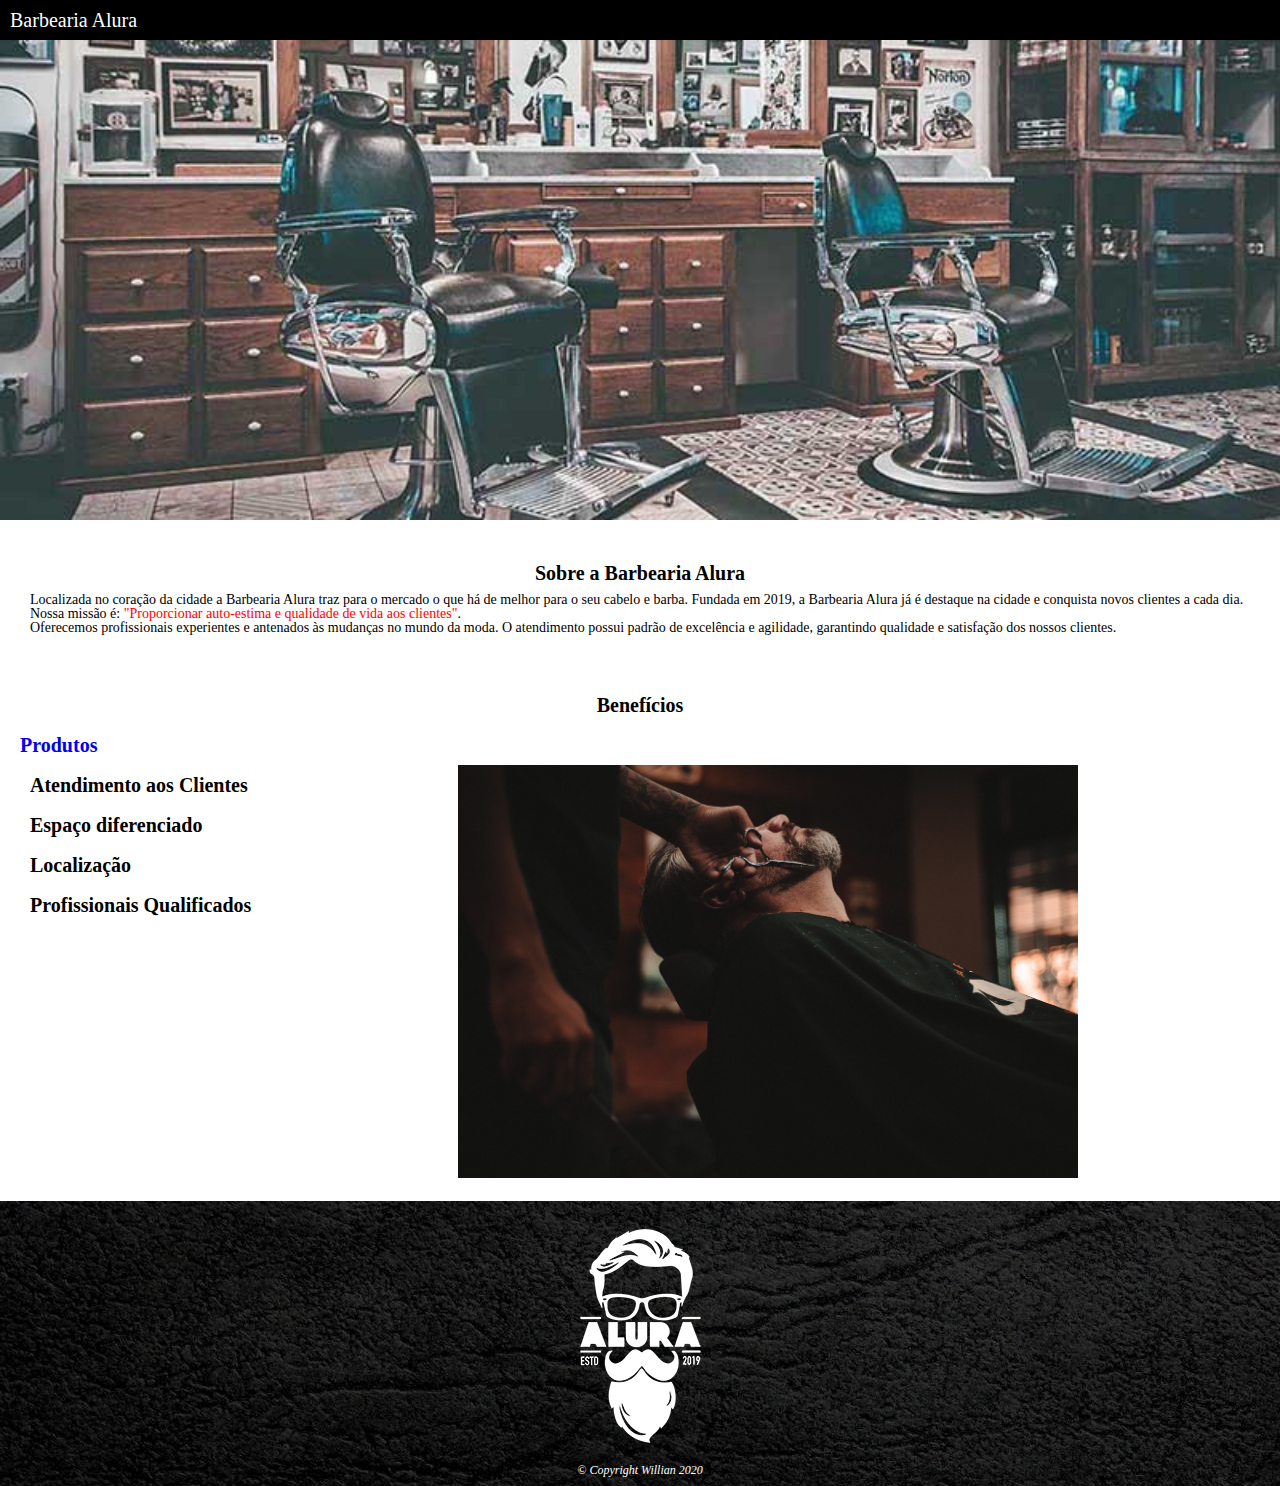
==== index.html @ 942c0c39 "Adicionando pagina do formulario" ====
<!DOCTYPE html>
<html lang="pt-br">

<head>
	<meta charset="UTF-8">
	<title>Barbearia Alura</title>
	<link rel="stylesheet" href="reset.css">
	<link rel="stylesheet" href="style-home.css">
</head>

<body>
	<header>
		<h1 class="titulo-principal">Barbearia Alura</h1>
	</header>
	<img id="banner" src="banner.jpg">
	<main>


		<div class="principal">
			<h2 class="titulo-centralizado">Sobre a Barbearia Alura</h2>

			<p>Localizada no coração da cidade a <strong>Barbearia Alura</strong> traz para o mercado o que há de melhor
				para o seu cabelo e barba. Fundada em 2019, a Barbearia Alura já é destaque na cidade e conquista novos
				clientes a cada dia.</p>

			<p id="missao"><em>Nossa missão é: <strong>"Proporcionar auto-estima e qualidade de vida aos
						clientes"</strong>.</em></p>

			<p>Oferecemos profissionais experientes e antenados às mudanças no mundo da moda. O atendimento possui
				padrão de
				excelência e agilidade, garantindo qualidade e satisfação dos nossos clientes.</p>
		</div>


		<div class="beneficios">
			<h3 class="titulo-centralizado">Benefícios</h3>
			<p class="produtos"><a href="produtos.html">Produtos</a></p>
			<ul>
				<li class="itens">Atendimento aos Clientes</li>
				<li class="itens">Espaço diferenciado</li>
				<li class="itens">Localização</li>
				<li class="itens">Profissionais Qualificados</li>
			</ul>

			<img src="beneficios.jpg" class="imagembeneficios">
		</div>

	</main>

	<footer>

		<img src="logo-branco.png">
		<p class="copyright"> &copy; Copyright Willian 2020</p>




	</footer>

</body>

</html>
---- style-home.css ----
header {
	background: #000000;
}

#banner {
	width: 100%;
}

.principal {
	padding: 30px;
	margin: 0;
}

.titulo-principal {
	color: #FFFFFF;
	padding: 10px 10px;
	font-size: 20px;
}

.titulo-centralizado {
	text-align: center;
	font-size: 20px;
	font-weight: bold;
	padding: 10px 0;
}

p {
	text-align: left;
	font-size: 14px;
}

#missao {
	font-size: 14px
}

em strong {
	color: #FF0000;
}

.itens {
	font-weight: bold;
	font-size: 20px;
	padding: 10px;
}

.beneficios {
	background: #FFFFFF;
	padding: 20px;
}

.produtos a:hover {
	color: #000000;
}

.produtos {
	font-size: 20px;
	font-weight: bold;
	text-align: left;
	padding: 10px 0;
}

.produtos a {
	text-decoration: none;
}

ul {
	display: inline-block;
	vertical-align: top;
	width: 20%;
	margin-right: 15%;
}

.imagembeneficios {
	background: #CCCCCC;
	width: 50%;
	
	
}

footer {
	padding: 10px;
	text-align: center;
	background: url("bg.jpg");
}

.copyright {
	color: #FFFFFF;
	text-align: center;
	font-size: 12px;
	font-style: italic;
}
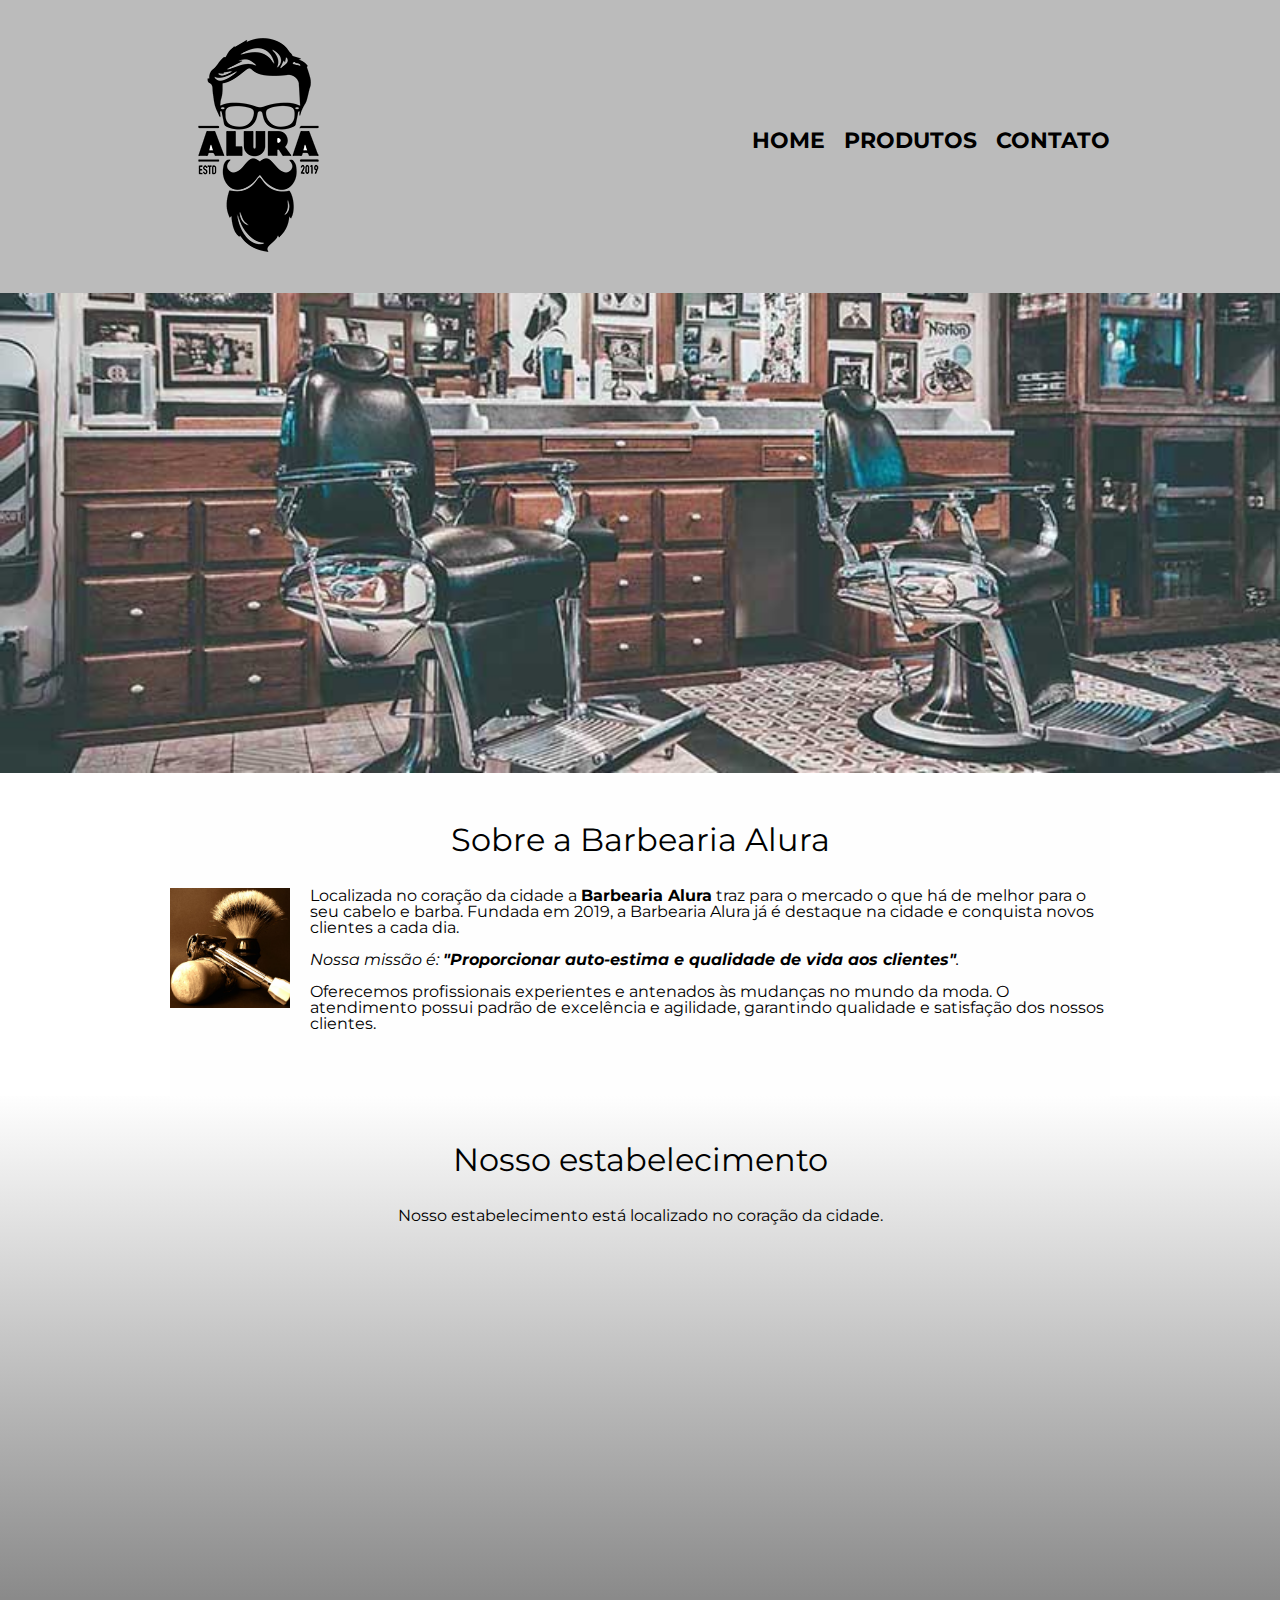
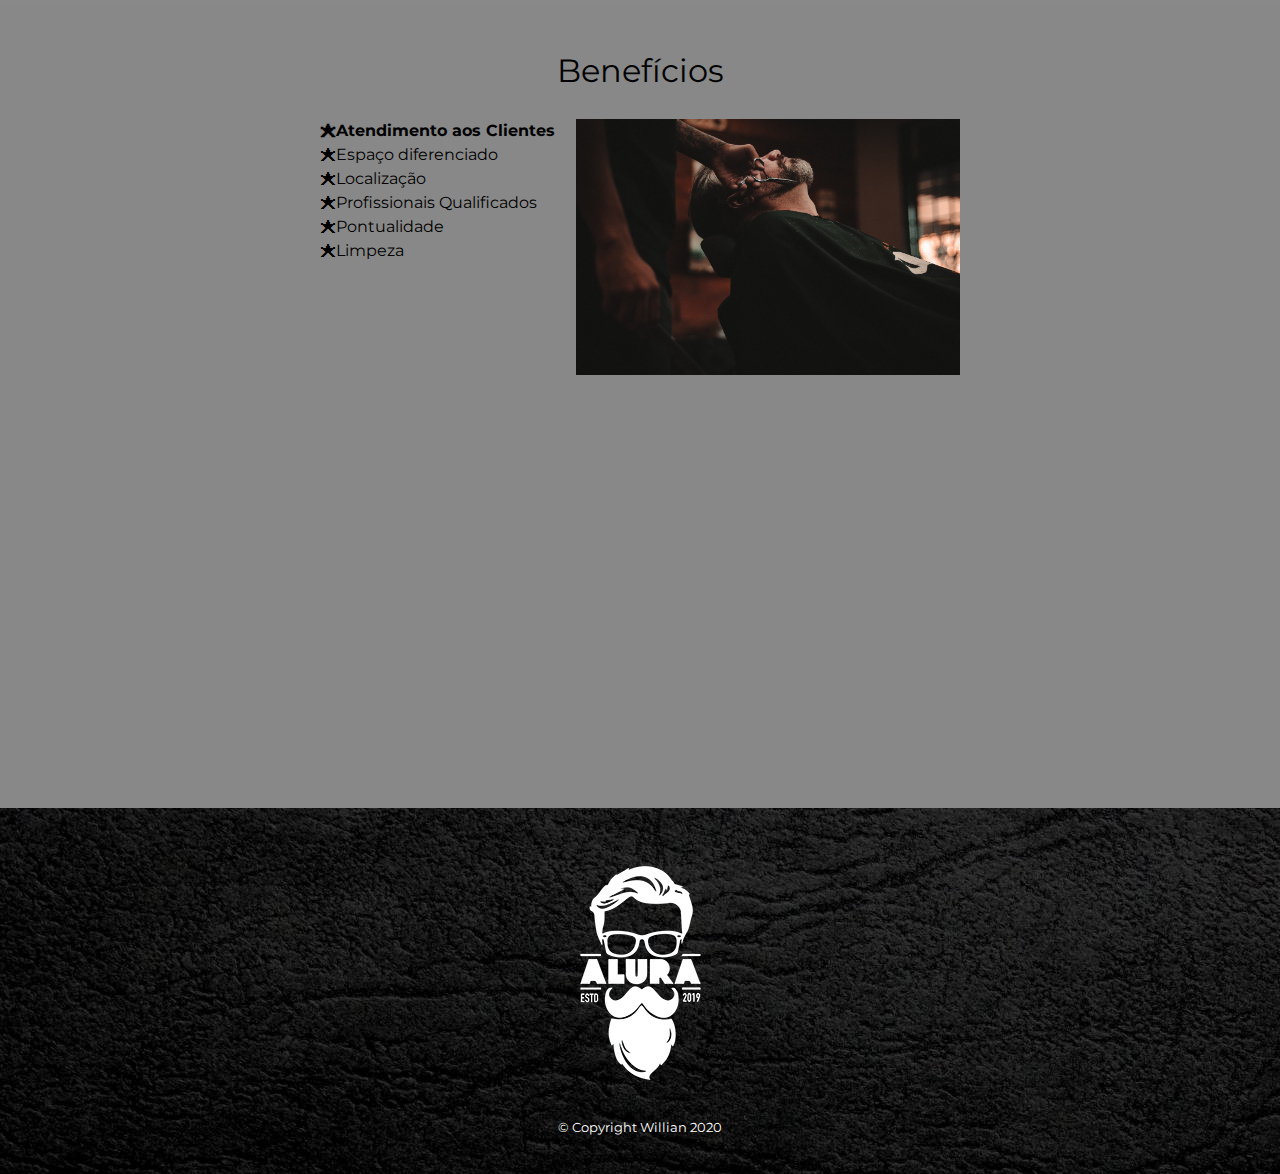
==== commit e8f81990: "Estilizando index" ====
--- a/index.html
+++ b/index.html
@@ -5,19 +5,37 @@
 	<meta charset="UTF-8">
 	<title>Barbearia Alura</title>
 	<link rel="stylesheet" href="reset.css">
-	<link rel="stylesheet" href="style-home.css">
+	<link rel="stylesheet" href="style.css">
+	<link href="https://fonts.googleapis.com/css2?family=Montserrat:wght@100;400&display=swap" rel="stylesheet">
 </head>
 
 <body>
+
 	<header>
-		<h1 class="titulo-principal">Barbearia Alura</h1>
+		<div class="caixa">
+			<h1><img src="logo.png" alt="Logo Barbearia Alura"></h1>
+
+			<nav>
+				<ul>
+					<li><a href="index.html">Home</a></li>
+					<li><a href="produtos.html">Produtos</a></li>
+					<li><a href="contato.html">Contato</a></li>
+				</ul>
+			</nav>
+		</div>
 	</header>
-	<img id="banner" src="banner.jpg">
+
+	<img class="banner" src="banner.jpg">
+
+
 	<main>
 
 
-		<div class="principal">
-			<h2 class="titulo-centralizado">Sobre a Barbearia Alura</h2>
+		<section class="principal">
+
+			<h2 class="titulo-principal">Sobre a Barbearia Alura</h2>
+
+			<img class="utensilios" src="utensilios.jpg" alt="Utensilios de uma barbeiro">
 
 			<p>Localizada no coração da cidade a <strong>Barbearia Alura</strong> traz para o mercado o que há de melhor
 				para o seu cabelo e barba. Fundada em 2019, a Barbearia Alura já é destaque na cidade e conquista novos
@@ -29,21 +47,43 @@
 			<p>Oferecemos profissionais experientes e antenados às mudanças no mundo da moda. O atendimento possui
 				padrão de
 				excelência e agilidade, garantindo qualidade e satisfação dos nossos clientes.</p>
-		</div>
+		</section>
+
+		<section class="mapa">
+			<h3 class="titulo-principal"> Nosso estabelecimento</h3>
+			<p>Nosso estabelecimento está localizado no coração da cidade. </p>
+
+			<div class="mapa-conteudo">
+			<iframe src="https://www.google.com/maps/embed?pb=!1m18!1m12!1m3!1d3656.448598130898!2d-46.
+				634653385383224!3d-23.588239368469686!2m3!1f0!2f0!3f0!3m2!1i1024!2i768!4f13.1!3m3!1m2!1s0x94
+				ce5a2b2ed7f3a1%3A0xab35da2f5ca62674!2sCaelum%20-%20Escola%20de%20Tecnologia!5e0!3m2!1spt-BR!
+				2sbr!4v1588517442299!5m2!1spt-BR!2sbr" width="100%" height="300" frameborder="0" style="border:0;"
+				allowfullscreen="" aria-hidden="false" tabindex="0"></iframe>
+			</div>
+			</section>
 
 
-		<div class="beneficios">
-			<h3 class="titulo-centralizado">Benefícios</h3>
-			<p class="produtos"><a href="produtos.html">Produtos</a></p>
-			<ul>
-				<li class="itens">Atendimento aos Clientes</li>
-				<li class="itens">Espaço diferenciado</li>
-				<li class="itens">Localização</li>
-				<li class="itens">Profissionais Qualificados</li>
-			</ul>
+		<section class="beneficios">
+			<h3 class="titulo-principal">Benefícios</h3>
+			<div class="conteudo-beneficios">
 
-			<img src="beneficios.jpg" class="imagembeneficios">
-		</div>
+				<ul class="lista-beneficios">
+					<li class="itens">Atendimento aos Clientes</li>
+					<li class="itens">Espaço diferenciado</li>
+					<li class="itens">Localização</li>
+					<li class="itens">Profissionais Qualificados</li>
+					<li class="itens">Pontualidade</li>
+					<li class="itens">Limpeza</li>
+				</ul><img src="beneficios.jpg" class="imagem-beneficios">
+			</div>
+
+			<div class="video">
+				<iframe width="560" height="315" src="https://www.youtube.com/embed/wcVVXUV0YUY" frameborder="0"
+					allow="accelerometer; autoplay; encrypted-media; gyroscope; picture-in-picture"
+					allowfullscreen></iframe>
+
+			</div>
+		</section>
 
 	</main>
 
--- a/style.css
+++ b/style.css
@@ -0,0 +1,247 @@
+body {
+	font-family: 'Montserrat', sans-serif;
+}
+
+header {
+	background: #BBBBBB;
+	padding: 20px 0;
+}
+
+main {
+	
+}
+
+form {
+	margin: 40px 0;
+}
+
+form label, form legend {
+	display: block;
+	font-size: 20px;
+	margin: 0 0 10px;
+}
+
+.input-padrao {
+	display: block;
+	margin: 0 0 20px;
+	padding: 10px 25px;
+	width: 50%;
+}
+
+.checkbox {
+	margin: 20px 0;
+}
+
+.caixa {
+	position: relative;
+	width: 940px;
+	margin: 0 auto;
+}
+
+nav {
+	position: absolute;
+	top: 110px;
+	right: 0;
+}
+
+nav li {
+	display: inline;
+	margin: 0 0 0 15px;
+}
+
+nav a {
+	text-transform: uppercase;
+	color: #000000;
+	font-weight: bold;
+	font-size: 22px;
+	text-decoration: none;
+}
+
+nav a:hover {
+	color: #c78c19;
+	text-decoration: underline;
+}
+
+.produtos {
+	width: 940px;
+	margin: 0 auto;
+	padding: 50px 0;
+}
+
+.produtos li:hover {
+	border-color: #c78c19;
+	background: grey;
+	transform: scale(1.2);
+}
+
+.produtos li:active {
+	border-color: #088c19;
+}
+
+.produtos li:hover h2 {
+	font-size: 34px;
+}
+
+.produtos li {
+	display: inline-block;
+	text-align: center;
+	width: 30%;
+	vertical-align: top;
+	margin: 0 1.5%;
+	padding: 30px 20px;
+	box-sizing: border-box;
+	border: 2px solid #000000;
+	border-radius: 10px;
+	transition: 1s all;
+	cursor: pointer;
+}
+
+.produtos h2 {
+	font-size: 30px;
+	font-weight: bold;
+}
+
+.produto-descricao {
+	font-size: 18px;
+}
+
+.produto-preco {
+	font-size: 22px;
+	font-weight: bold;
+	margin-top: 10px;
+}
+
+footer {
+	text-align: center;
+	background: url("bg.jpg");
+	padding: 40px 0;
+}
+
+.copyright {
+	color: white;
+	font-size: 13px;
+	margin-top: 20px;
+}
+
+.enviar {
+	width: 40%;
+	padding: 15px 0;
+	background: orange;
+	color: white;
+	font-weight: bold;
+	font-size: 18px;
+	border: none;
+	border-radius: 5px;
+	transition: 1s all;
+	cursor: pointer;
+}
+
+.enviar:hover {
+	background: darkorange;
+	transform: scale(1.2);
+}
+
+table {
+	margin: 20px 40px;
+}
+
+thead {
+	background: #555555;
+	color: white;
+	font-weight: bold;
+}
+
+th, td {
+	border: 1px solid #000000;
+	padding: 8px 15px;
+}
+
+/*CSS da página inicial*/
+
+.banner {
+	width: 100%;
+}
+
+.titulo-principal {
+	text-align: center;
+	font-size: 2em;
+	margin: 0 0 1em;
+	clear: left;
+}
+
+.principal{
+	padding: 3em 0;
+	background: #fefefe;
+	width: 940px;
+	margin: 0 auto;
+}
+
+.principal p {
+	margin: 0 0 1em;
+	
+}
+
+.principal strong {
+	font-weight: bold;
+}
+
+.principal em {
+	font-style: italic;
+}
+
+.utensilios {
+	width: 120px;
+	float: left;
+	margin: 0 20px 20px 0;
+}
+
+.mapa {
+	padding: 3em 0;
+	background: linear-gradient(#fefefe, #888888);
+	
+}
+.mapa-conteudo{
+	width: 940px;
+	margin: 0 auto;
+}
+
+.mapa p {
+	margin: 0 0 2em;
+	text-align: center;
+}
+
+.beneficios {
+	padding: 3em 0;
+	background: #888888;
+}
+
+.conteudo-beneficios {
+	width: 640px;
+	margin: 0 auto;
+}
+
+.lista-beneficios {
+	width: 40%;
+	display: inline-block;
+	vertical-align: top;
+}
+
+.itens{
+	line-height: 1.5;
+}
+
+.itens:before{
+	content: "🟊";
+}
+.itens:first-child{
+	font-weight: bold;
+}
+
+.imagem-beneficios {
+	width: 60%;
+}
+
+.video {
+	width: 560px;
+	margin: 2em auto;
+}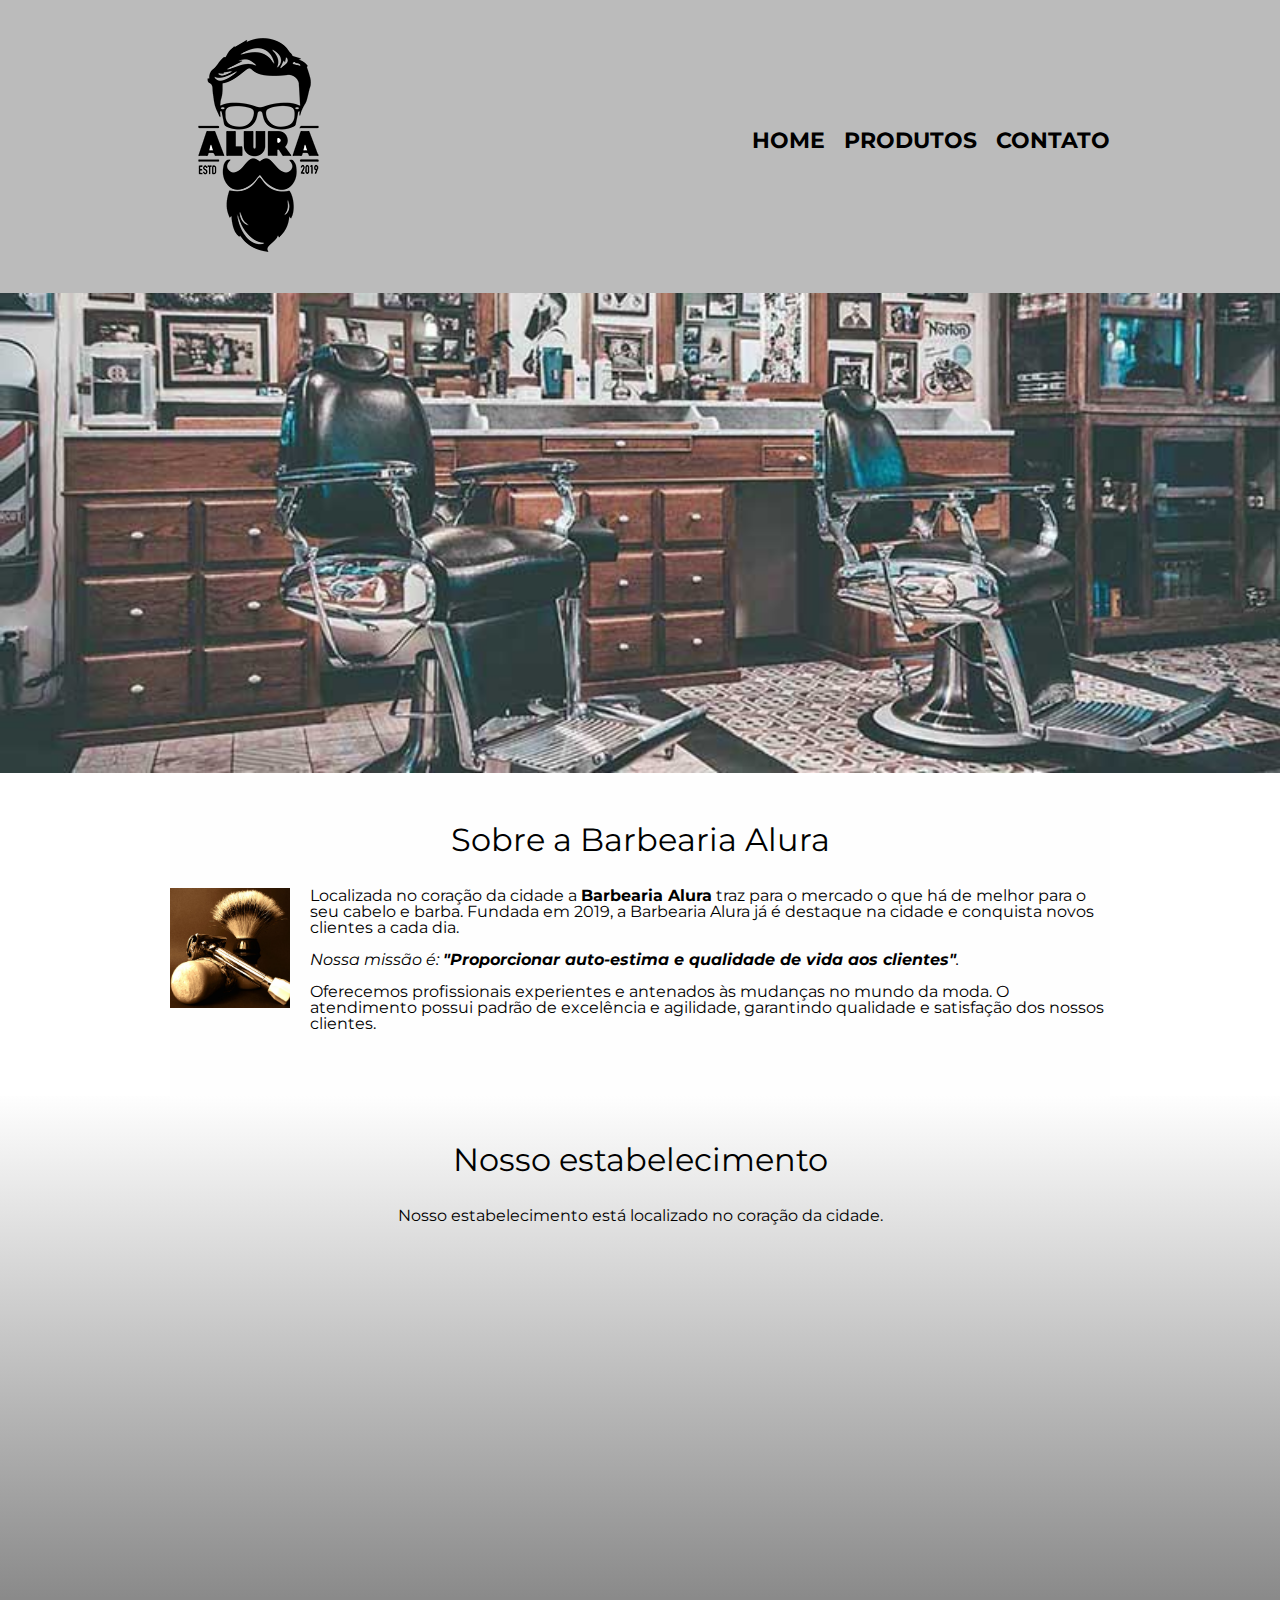
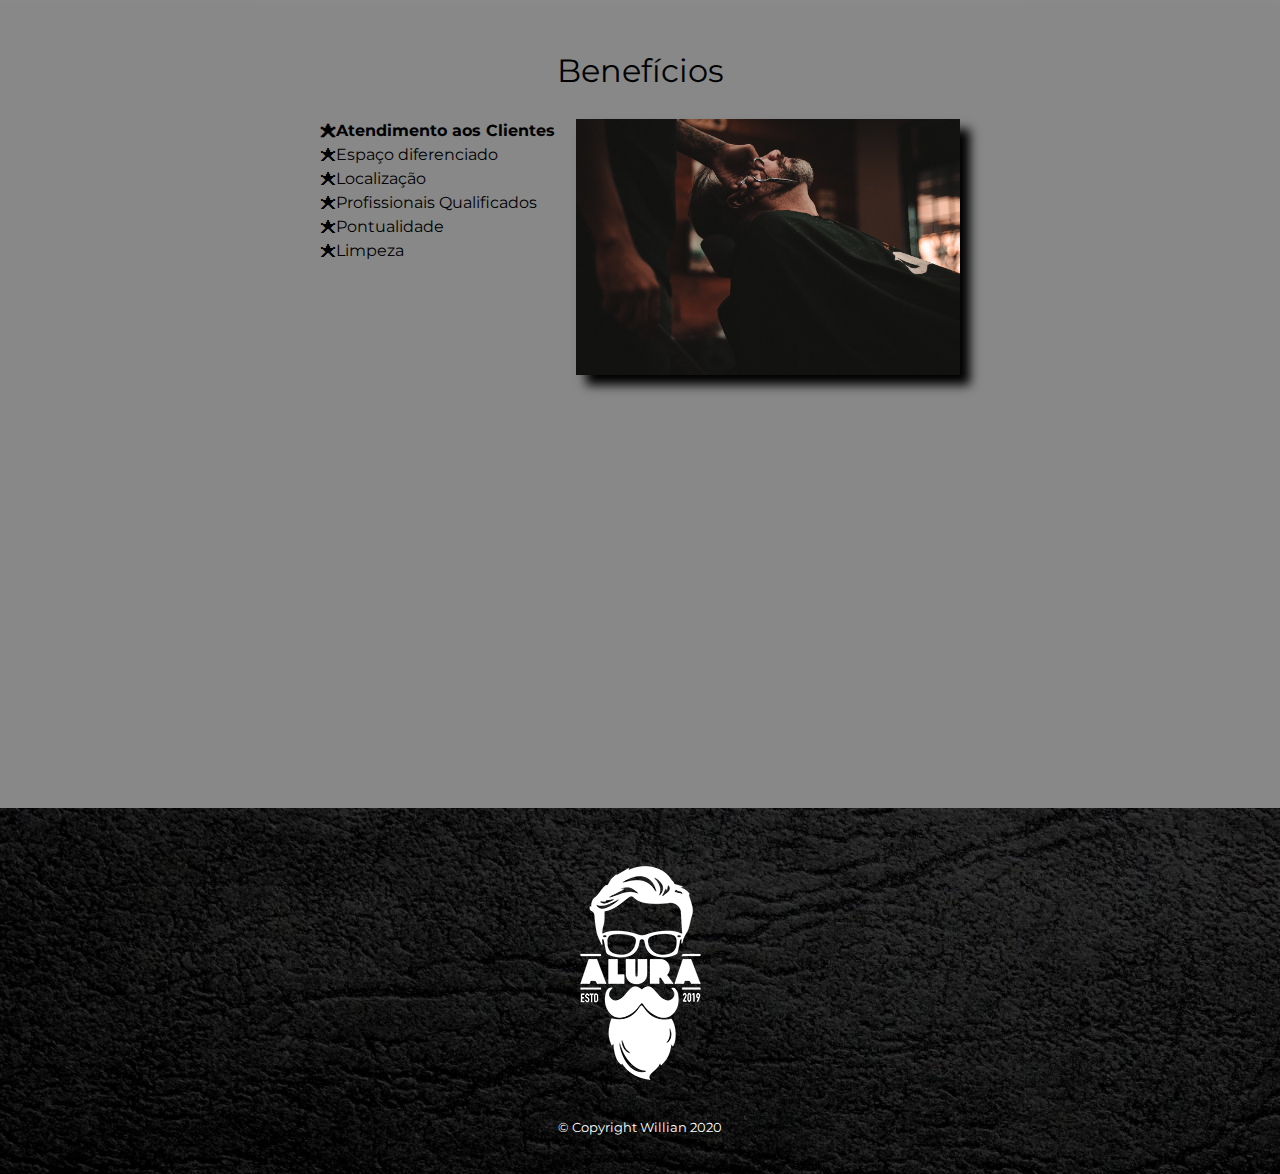
==== commit f316d3da: "Deixando o site responsivel" ====
--- a/index.html
+++ b/index.html
@@ -3,6 +3,7 @@
 
 <head>
 	<meta charset="UTF-8">
+	<meta name="viewport" content="width=device-width">
 	<title>Barbearia Alura</title>
 	<link rel="stylesheet" href="reset.css">
 	<link rel="stylesheet" href="style.css">
@@ -78,7 +79,7 @@
 			</div>
 
 			<div class="video">
-				<iframe width="560" height="315" src="https://www.youtube.com/embed/wcVVXUV0YUY" frameborder="0"
+				<iframe width="100%" height="315" src="https://www.youtube.com/embed/wcVVXUV0YUY" frameborder="0"
 					allow="accelerometer; autoplay; encrypted-media; gyroscope; picture-in-picture"
 					allowfullscreen></iframe>
 
--- a/style.css
+++ b/style.css
@@ -5,10 +5,6 @@
 header {
 	background: #BBBBBB;
 	padding: 20px 0;
-}
-
-main {
-	
 }
 
 form {
@@ -71,11 +67,6 @@
 .produtos li:hover {
 	border-color: #c78c19;
 	background: grey;
-	transform: scale(1.2);
-}
-
-.produtos li:active {
-	border-color: #088c19;
 }
 
 .produtos li:hover h2 {
@@ -169,7 +160,7 @@
 	clear: left;
 }
 
-.principal{
+.principal {
 	padding: 3em 0;
 	background: #fefefe;
 	width: 940px;
@@ -178,7 +169,6 @@
 
 .principal p {
 	margin: 0 0 1em;
-	
 }
 
 .principal strong {
@@ -198,9 +188,9 @@
 .mapa {
 	padding: 3em 0;
 	background: linear-gradient(#fefefe, #888888);
-	
-}
-.mapa-conteudo{
+}
+
+.mapa-conteudo {
 	width: 940px;
 	margin: 0 auto;
 }
@@ -226,22 +216,71 @@
 	vertical-align: top;
 }
 
-.itens{
+.itens {
 	line-height: 1.5;
 }
 
-.itens:before{
+.itens:before {
 	content: "🟊";
 }
-.itens:first-child{
+
+.itens:first-child {
 	font-weight: bold;
 }
 
 .imagem-beneficios {
 	width: 60%;
+	opacity: 1;
+	transition: 400ms;
+	box-shadow: 10px 10px 10px 0 #000000;
+}
+
+.imagem-beneficios:hover {
+	opacity: 0.3;
 }
 
 .video {
 	width: 560px;
 	margin: 2em auto;
+}
+
+@media screen and (max-width:480px) {
+	.caixa, .principal, .conteudo-beneficios, .mapa-conteudo, .video, .produtos {
+		width: auto;
+	}
+	h1 {
+		text-align: center;
+	}
+	nav {
+		position: static;
+	}
+	.lista-beneficios, .imagem-beneficios {
+		width: 100%;
+	}
+
+	/*RESPONSE PRODUTOS*/
+	.produtos li {
+		display: block;
+		text-align: center;
+		width: auto;
+		padding: 10px 10px;
+		margin: 0 10px 10px 10px;
+	}
+	
+	footer{
+		padding: 20px 0;
+	}
+
+	form{
+		margin: 0 0 0 10px;
+	}
+	form:first-child{
+		margin-top: 30px;
+	}
+	.enviar{
+		margin: 0 0 0 15px;
+		width: 60%;
+		text-align: left;
+		
+	}
 }